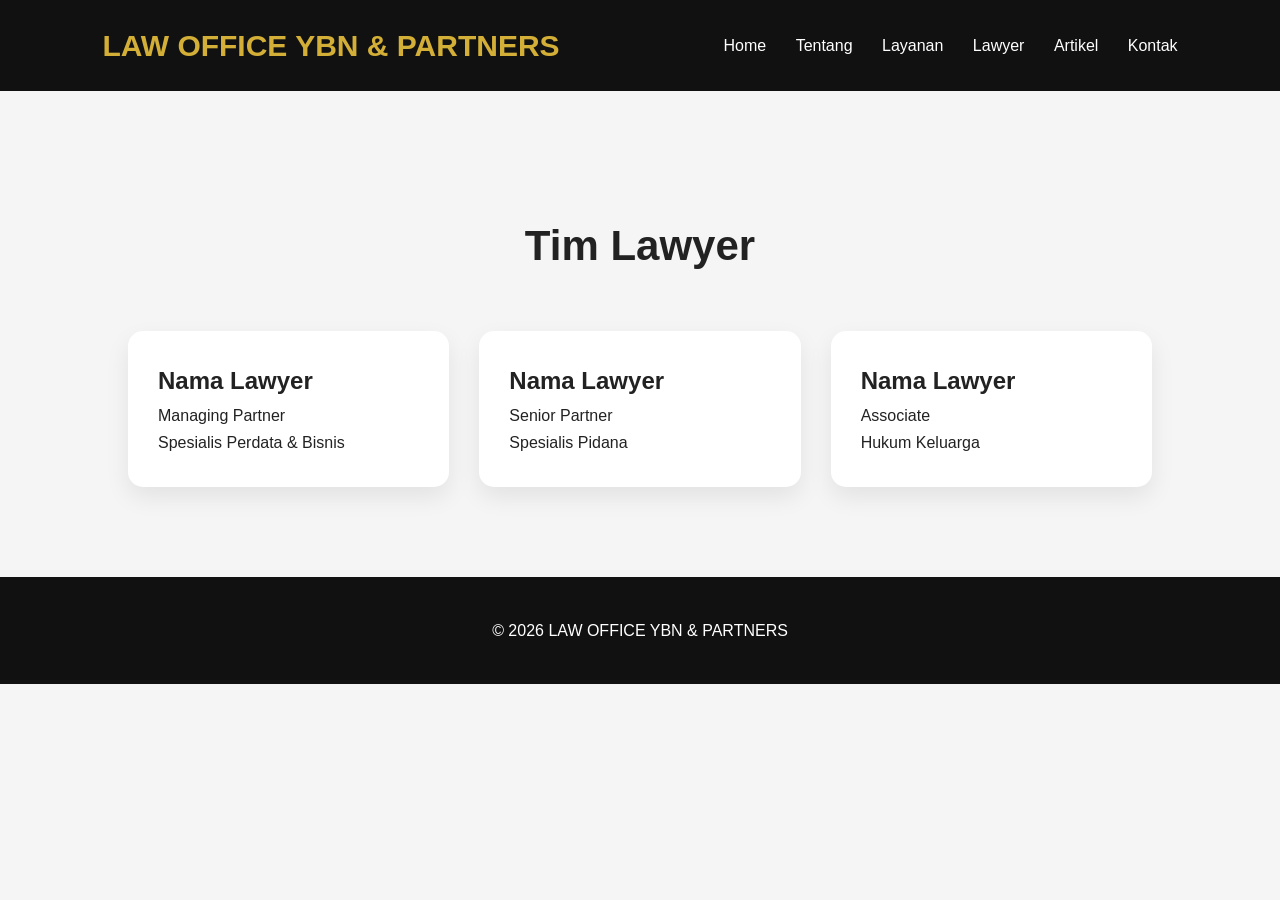
==== lawyers.html @ fd160b91 "Menghubungkan index dengan CSS" ====
<!DOCTYPE html>
<html lang="id">
<head>
<meta charset="UTF-8">
<meta name="viewport" content="width=device-width, initial-scale=1.0">

<title>Tim Lawyer | LAW OFFICE YBN & PARTNERS</title>

<link rel="stylesheet" href="css/style.css">

</head>

<body>

<header>

<div class="logo">
LAW OFFICE YBN & PARTNERS
</div>

<nav>

<a href="index.html">Home</a>
<a href="about.html">Tentang</a>
<a href="services.html">Layanan</a>
<a href="lawyers.html">Lawyer</a>
<a href="articles.html">Artikel</a>
<a href="contact.html">Kontak</a>

</nav>

</header>

<section style="margin-top:120px;">

<h1 class="title">
Tim Lawyer
</h1>

<div class="cards">

<div class="card">
<h2>Nama Lawyer</h2>
<p>Managing Partner</p>
<p>Spesialis Perdata & Bisnis</p>
</div>

<div class="card">
<h2>Nama Lawyer</h2>
<p>Senior Partner</p>
<p>Spesialis Pidana</p>
</div>

<div class="card">
<h2>Nama Lawyer</h2>
<p>Associate</p>
<p>Hukum Keluarga</p>
</div>

</div>

</section>

<footer>

© 2026 LAW OFFICE YBN & PARTNERS

</footer>

<script src="js/script.js"></script>

</body>
</html>
---- css/style.css ----
/* ===========================
   LAW OFFICE YBN & PARTNERS
=========================== */

*{
    margin:0;
    padding:0;
    box-sizing:border-box;
    font-family:Arial,Helvetica,sans-serif;
}

html{
    scroll-behavior:smooth;
}

body{
    background:#f5f5f5;
    color:#222;
    line-height:1.7;
}

header{
    position:fixed;
    width:100%;
    top:0;
    left:0;
    z-index:999;
    display:flex;
    justify-content:space-between;
    align-items:center;
    padding:20px 8%;
    background:#111;
}

.logo{
    color:#d4af37;
    font-size:30px;
    font-weight:bold;
}

nav a{
    color:white;
    text-decoration:none;
    margin-left:25px;
    transition:.3s;
}

nav a:hover{
    color:#d4af37;
}

.hero{
    height:100vh;
    display:flex;
    justify-content:center;
    align-items:center;
    text-align:center;
    color:white;
background:
linear-gradient(rgba(0,0,0,.65),rgba(0,0,0,.65)),
url("../images/hero.jpg");
    background-size:cover;
    background-position:center;
}

.hero h1{
    font-size:65px;
    margin-bottom:20px;
}

.hero p{
    font-size:22px;
    margin-bottom:35px;
}

.button{
    display:inline-block;
    background:#d4af37;
    color:black;
    text-decoration:none;
    padding:15px 40px;
    border-radius:8px;
    font-weight:bold;
}

section{
    padding:90px 10%;
}

.title{
    text-align:center;
    font-size:42px;
    margin-bottom:50px;
}

.cards{
    display:grid;
    grid-template-columns:repeat(auto-fit,minmax(250px,1fr));
    gap:30px;
}

.card{
    background:white;
    padding:30px;
    border-radius:15px;
    box-shadow:0 10px 25px rgba(0,0,0,.08);
    transition:.3s;
}

.card:hover{
    transform:translateY(-8px);
}

footer{
    background:#111;
    color:white;
    text-align:center;
    padding:40px;
}
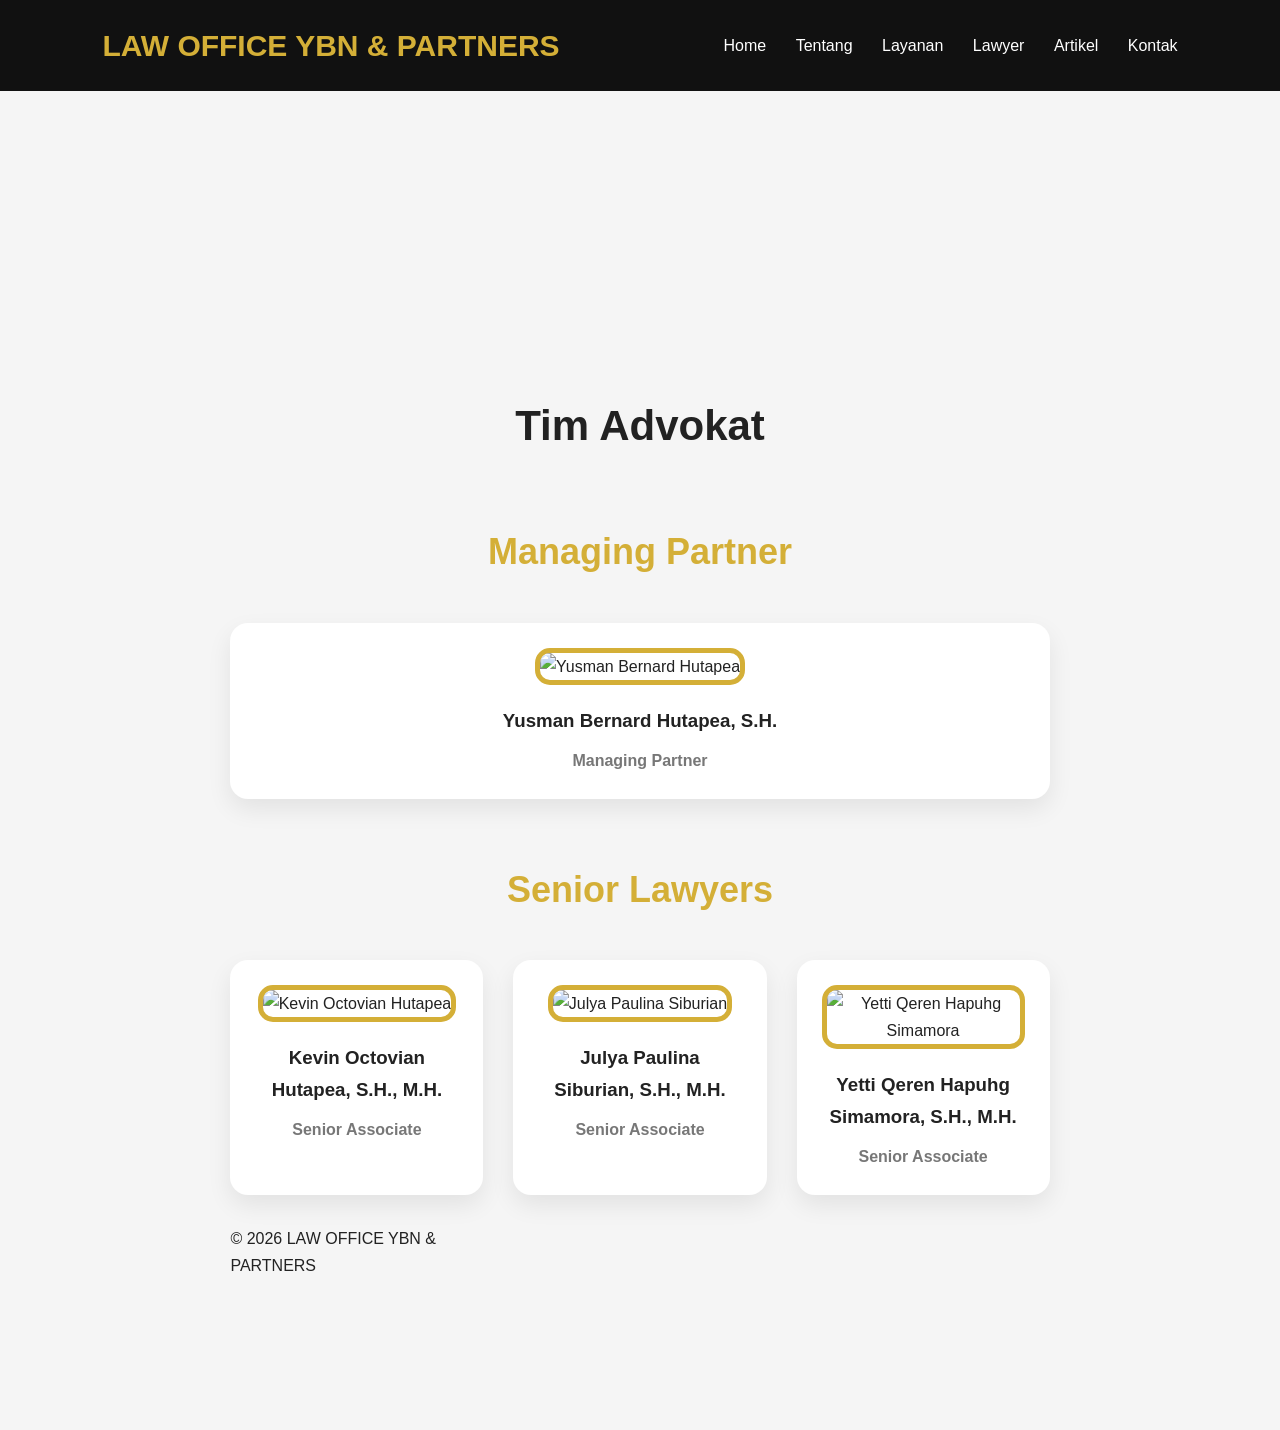
==== commit a9152a17: "Update lawyer names and section titles in HTML" ====
--- a/lawyers.html
+++ b/lawyers.html
@@ -32,36 +32,85 @@
 </header>
 
 <section style="margin-top:120px;">
+<section class="team-page">
 
 <h1 class="title">
-Tim Lawyer
+Tim Advokat
 </h1>
+
+<!-- Managing Partner -->
+
+<h2 class="section-title">
+Managing Partner
+</h2>
 
 <div class="cards">
 
-<div class="card">
-<h2>Nama Lawyer</h2>
-<p>Managing Partner</p>
-<p>Spesialis Perdata & Bisnis</p>
-</div>
+<div class="lawyer-card">
 
-<div class="card">
-<h2>Nama Lawyer</h2>
-<p>Senior Partner</p>
-<p>Spesialis Pidana</p>
-</div>
+<img src="images/lawyers/managing-partner.jpg" alt="Yusman Bernard Hutapea">
 
-<div class="card">
-<h2>Nama Lawyer</h2>
-<p>Associate</p>
-<p>Hukum Keluarga</p>
+<h3>
+Yusman Bernard Hutapea, S.H.
+</h3>
+
+<p>
+Managing Partner
+</p>
+
 </div>
 
 </div>
 
-</section>
+<!-- Senior Lawyers -->
 
-<footer>
+<h2 class="section-title">
+Senior Lawyers
+</h2>
+
+<div class="cards">
+
+<div class="lawyer-card">
+
+<img src="images/lawyers/kevin.jpg" alt="Kevin Octovian Hutapea">
+
+<h3>
+Kevin Octovian Hutapea, S.H., M.H.
+</h3>
+
+<p>
+Senior Associate
+</p>
+
+</div>
+
+<div class="lawyer-card">
+
+<img src="images/lawyers/julya.jpg" alt="Julya Paulina Siburian">
+
+<h3>
+Julya Paulina Siburian, S.H., M.H.
+</h3>
+
+<p>
+Senior Associate
+</p>
+
+</div>
+
+<div class="lawyer-card">
+
+<img src="images/lawyers/yetti.jpg" alt="Yetti Qeren Hapuhg Simamora">
+
+<h3>
+Yetti Qeren Hapuhg Simamora, S.H., M.H.
+</h3>
+
+<p>
+Senior Associate
+</p>
+
+</div>
 
 © 2026 LAW OFFICE YBN & PARTNERS
 
--- a/css/style.css
+++ b/css/style.css
@@ -117,3 +117,162 @@
     text-align:center;
     padding:40px;
 }
+.button:hover{
+
+background:#b88d1b;
+
+color:white;
+
+transition:.3s;
+
+}
+
+nav a:hover{
+
+color:#d4af37;
+
+}
+
+.card:hover{
+
+transform:translateY(-10px);
+
+transition:.4s;
+
+}
+
+.team-page{
+
+margin-top:120px;
+
+padding:60px 10%;
+
+}
+
+.section-title{
+
+text-align:center;
+
+font-size:36px;
+
+margin:60px 0 40px;
+
+color:#d4af37;
+
+}
+
+.managing{
+
+display:grid;
+
+grid-template-columns:350px 1fr;
+
+gap:40px;
+
+align-items:center;
+
+margin-bottom:70px;
+
+background:white;
+
+padding:35px;
+
+border-radius:20px;
+
+box-shadow:0 15px 30px rgba(0,0,0,.08);
+
+}
+
+.managing img{
+
+width:100%;
+
+border-radius:15px;
+
+border:6px solid #d4af37;
+
+}
+
+.managing h2{
+
+margin-bottom:10px;
+
+}
+
+.managing h4{
+
+color:#d4af37;
+
+margin-bottom:20px;
+
+}
+
+.lawyer-card{
+
+background:white;
+
+padding:25px;
+
+border-radius:18px;
+
+text-align:center;
+
+box-shadow:0 10px 25px rgba(0,0,0,.08);
+
+transition:.3s;
+
+}
+
+.lawyer-card img{
+
+width:220px;
+
+height:220px;
+
+object-fit:cover;
+
+border-radius:15px;
+
+border:5px solid #d4af37;
+
+margin-bottom:20px;
+
+}
+
+.lawyer-card:hover{
+
+transform:translateY(-10px);
+
+}
+
+.lawyer-card h3{
+
+margin-bottom:10px;
+
+}
+
+.lawyer-card p{
+
+color:#777;
+
+font-weight:bold;
+
+}
+
+@media(max-width:900px){
+
+.managing{
+
+grid-template-columns:1fr;
+
+}
+
+.lawyer-card img{
+
+width:180px;
+
+height:180px;
+
+}
+
+}
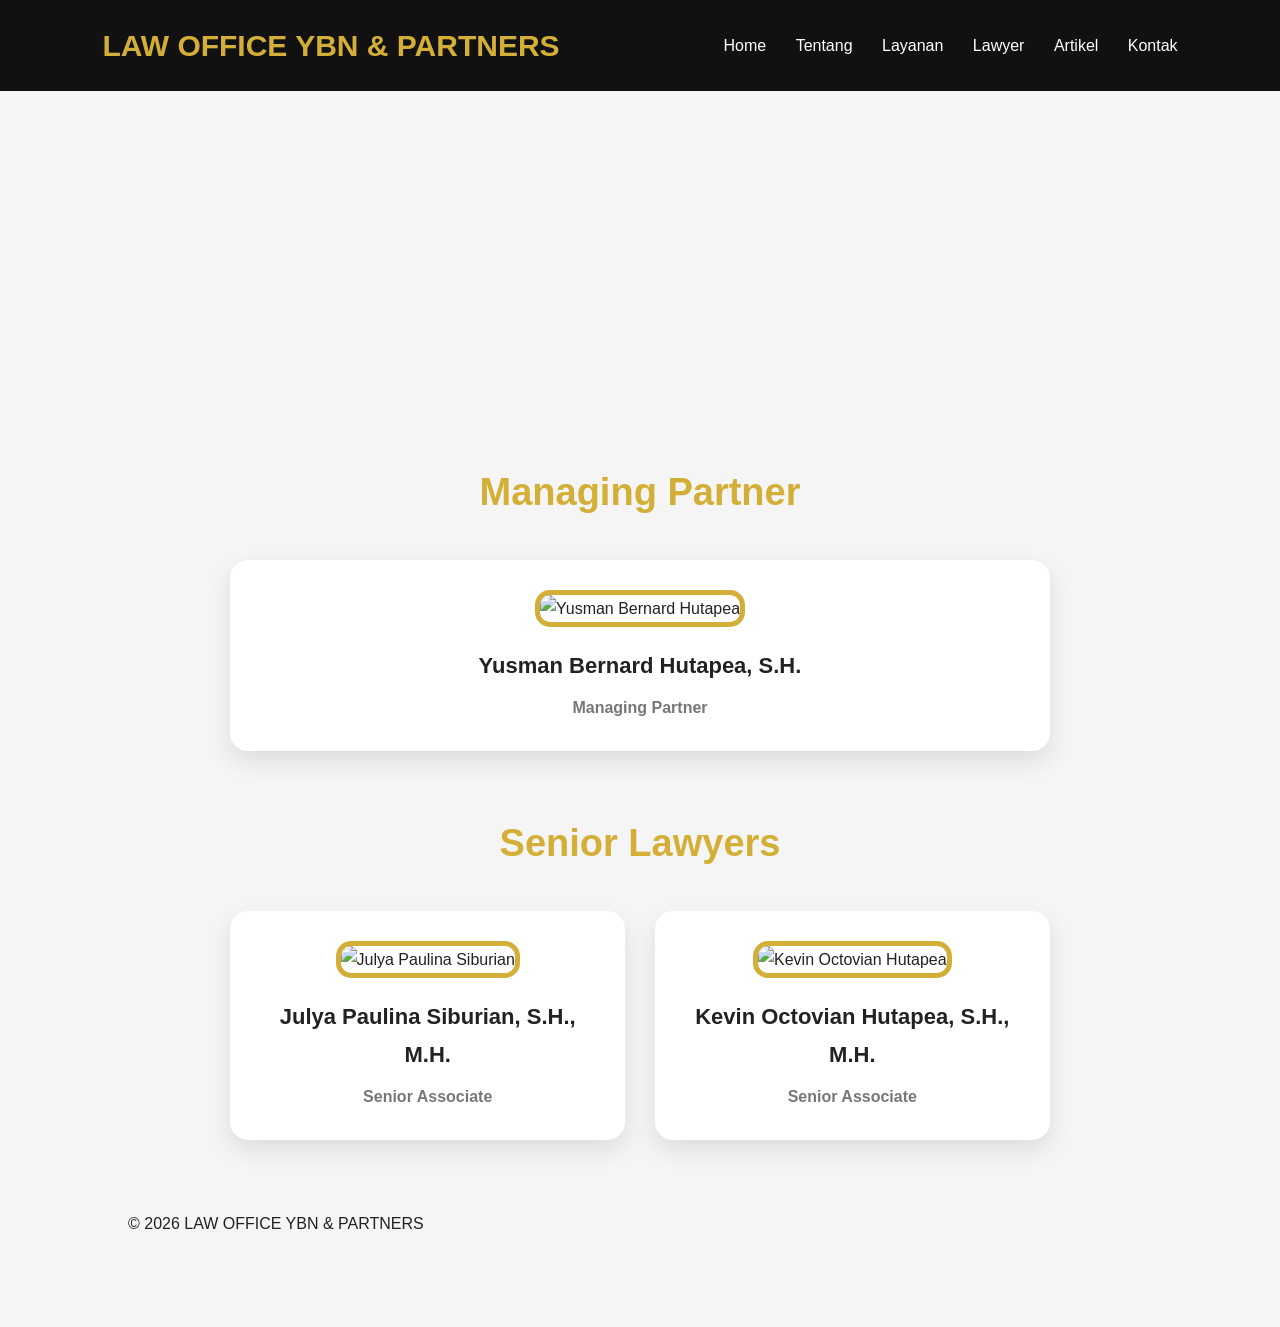
==== commit 1de48293: "Update lawyer profiles and section titles" ====
--- a/lawyers.html
+++ b/lawyers.html
@@ -34,82 +34,39 @@
 <section style="margin-top:120px;">
 <section class="team-page">
 
-<h1 class="title">
-Tim Advokat
-</h1>
-
-<!-- Managing Partner -->
-
-<h2 class="section-title">
-Managing Partner
-</h2>
+<h2 class="section-title">Managing Partner</h2>
 
 <div class="cards">
 
 <div class="lawyer-card">
+<img src="gambar/pengacara/yusman.jpg" alt="Yusman Bernard Hutapea">
+<h3>Yusman Bernard Hutapea, S.H.</h3>
+<p>Managing Partner</p>
+</div>
 
-<img src="images/lawyers/managing-partner.jpg" alt="Yusman Bernard Hutapea">
+</div>
 
-<h3>
-Yusman Bernard Hutapea, S.H.
-</h3>
+<h2 class="section-title">Senior Lawyers</h2>
 
-<p>
-Managing Partner
-</p>
+<div class="cards">
+
+<div class="lawyer-card">
+<img src="gambar/pengacara/julya.jpg" alt="Julya Paulina Siburian">
+<h3>Julya Paulina Siburian, S.H., M.H.</h3>
+<p>Senior Associate</p>
+</div>
+
+<div class="lawyer-card">
+<img src="gambar/pengacara/kevin.jpg" alt="Kevin Octovian Hutapea">
+<h3>Kevin Octovian Hutapea, S.H., M.H.</h3>
+<p>Senior Associate</p>
 
 </div>
 
 </div>
 
-<!-- Senior Lawyers -->
-
-<h2 class="section-title">
-Senior Lawyers
-</h2>
-
-<div class="cards">
-
-<div class="lawyer-card">
-
-<img src="images/lawyers/kevin.jpg" alt="Kevin Octovian Hutapea">
-
-<h3>
-Kevin Octovian Hutapea, S.H., M.H.
-</h3>
-
-<p>
-Senior Associate
-</p>
-
-</div>
-
-<div class="lawyer-card">
-
-<img src="images/lawyers/julya.jpg" alt="Julya Paulina Siburian">
-
-<h3>
-Julya Paulina Siburian, S.H., M.H.
-</h3>
-
-<p>
-Senior Associate
-</p>
-
-</div>
-
-<div class="lawyer-card">
-
-<img src="images/lawyers/yetti.jpg" alt="Yetti Qeren Hapuhg Simamora">
-
-<h3>
-Yetti Qeren Hapuhg Simamora, S.H., M.H.
-</h3>
-
-<p>
-Senior Associate
-</p>
-
+</section>
+  
 </div>
 
 © 2026 LAW OFFICE YBN & PARTNERS
--- a/css/style.css
+++ b/css/style.css
@@ -161,118 +161,56 @@
 
 }
 
-.managing{
-
-display:grid;
-
-grid-template-columns:350px 1fr;
-
-gap:40px;
-
-align-items:center;
-
-margin-bottom:70px;
-
-background:white;
-
-padding:35px;
-
-border-radius:20px;
-
-box-shadow:0 15px 30px rgba(0,0,0,.08);
-
-}
-
-.managing img{
-
-width:100%;
-
-border-radius:15px;
-
-border:6px solid #d4af37;
-
-}
-
-.managing h2{
-
-margin-bottom:10px;
-
-}
-
-.managing h4{
-
-color:#d4af37;
-
-margin-bottom:20px;
-
+.team-page{
+    margin-top:120px;
+    padding:70px 10%;
+}
+
+.section-title{
+    text-align:center;
+    color:#d4af37;
+    font-size:38px;
+    margin:60px 0 35px;
+    font-weight:bold;
 }
 
 .lawyer-card{
-
-background:white;
-
-padding:25px;
-
-border-radius:18px;
-
-text-align:center;
-
-box-shadow:0 10px 25px rgba(0,0,0,.08);
-
-transition:.3s;
-
+    background:#fff;
+    border-radius:18px;
+    padding:30px;
+    text-align:center;
+    box-shadow:0 10px 25px rgba(0,0,0,.1);
+    transition:.3s;
+}
+
+.lawyer-card:hover{
+    transform:translateY(-10px);
 }
 
 .lawyer-card img{
-
-width:220px;
-
-height:220px;
-
-object-fit:cover;
-
-border-radius:15px;
-
-border:5px solid #d4af37;
-
-margin-bottom:20px;
-
-}
-
-.lawyer-card:hover{
-
-transform:translateY(-10px);
-
+    width:220px;
+    height:220px;
+    object-fit:cover;
+    border:5px solid #d4af37;
+    border-radius:15px;
+    margin-bottom:20px;
 }
 
 .lawyer-card h3{
-
-margin-bottom:10px;
-
+    margin-bottom:10px;
+    font-size:22px;
 }
 
 .lawyer-card p{
-
-color:#777;
-
-font-weight:bold;
-
-}
-
-@media(max-width:900px){
-
-.managing{
-
-grid-template-columns:1fr;
-
-}
+    color:#777;
+    font-weight:bold;
+}
+
+@media(max-width:768px){
 
 .lawyer-card img{
-
-width:180px;
-
-height:180px;
-
-}
-
-}
+    width:180px;
+    height:180px;
+}
+
+}
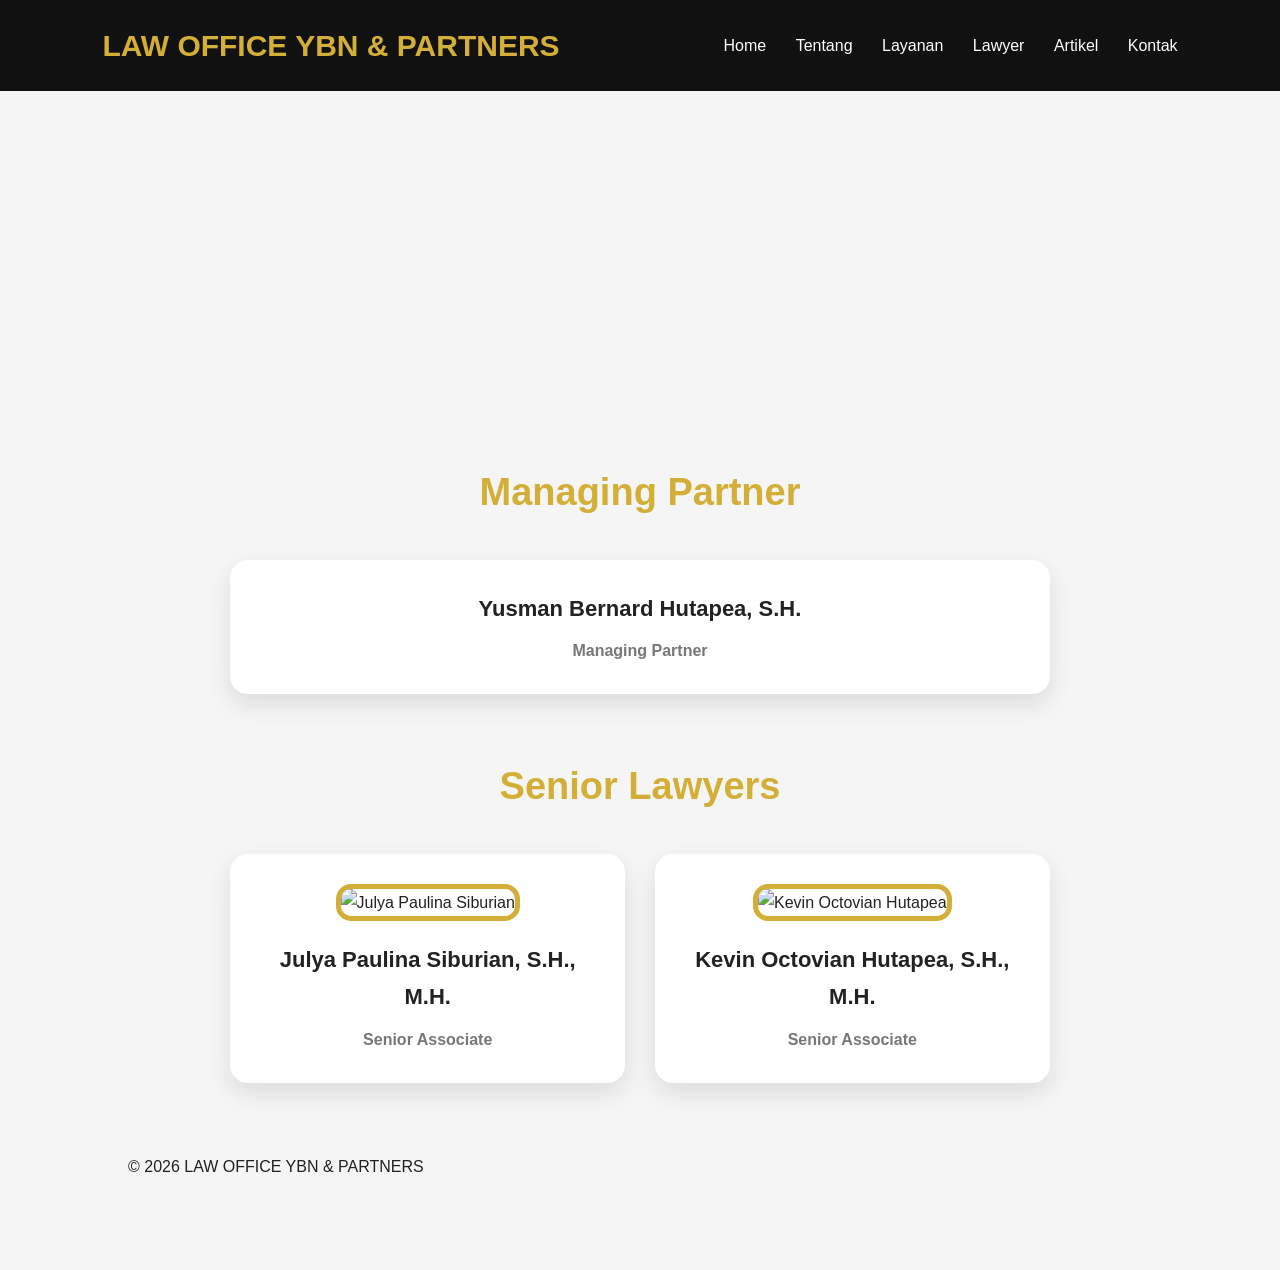
==== commit f647b677: "Update lawyer card for Yusman Bernard Hutapea" ====
--- a/lawyers.html
+++ b/lawyers.html
@@ -39,7 +39,7 @@
 <div class="cards">
 
 <div class="lawyer-card">
-<img src="gambar/pengacara/yusman.jpg" alt="Yusman Bernard Hutapea">
+
 <h3>Yusman Bernard Hutapea, S.H.</h3>
 <p>Managing Partner</p>
 </div>
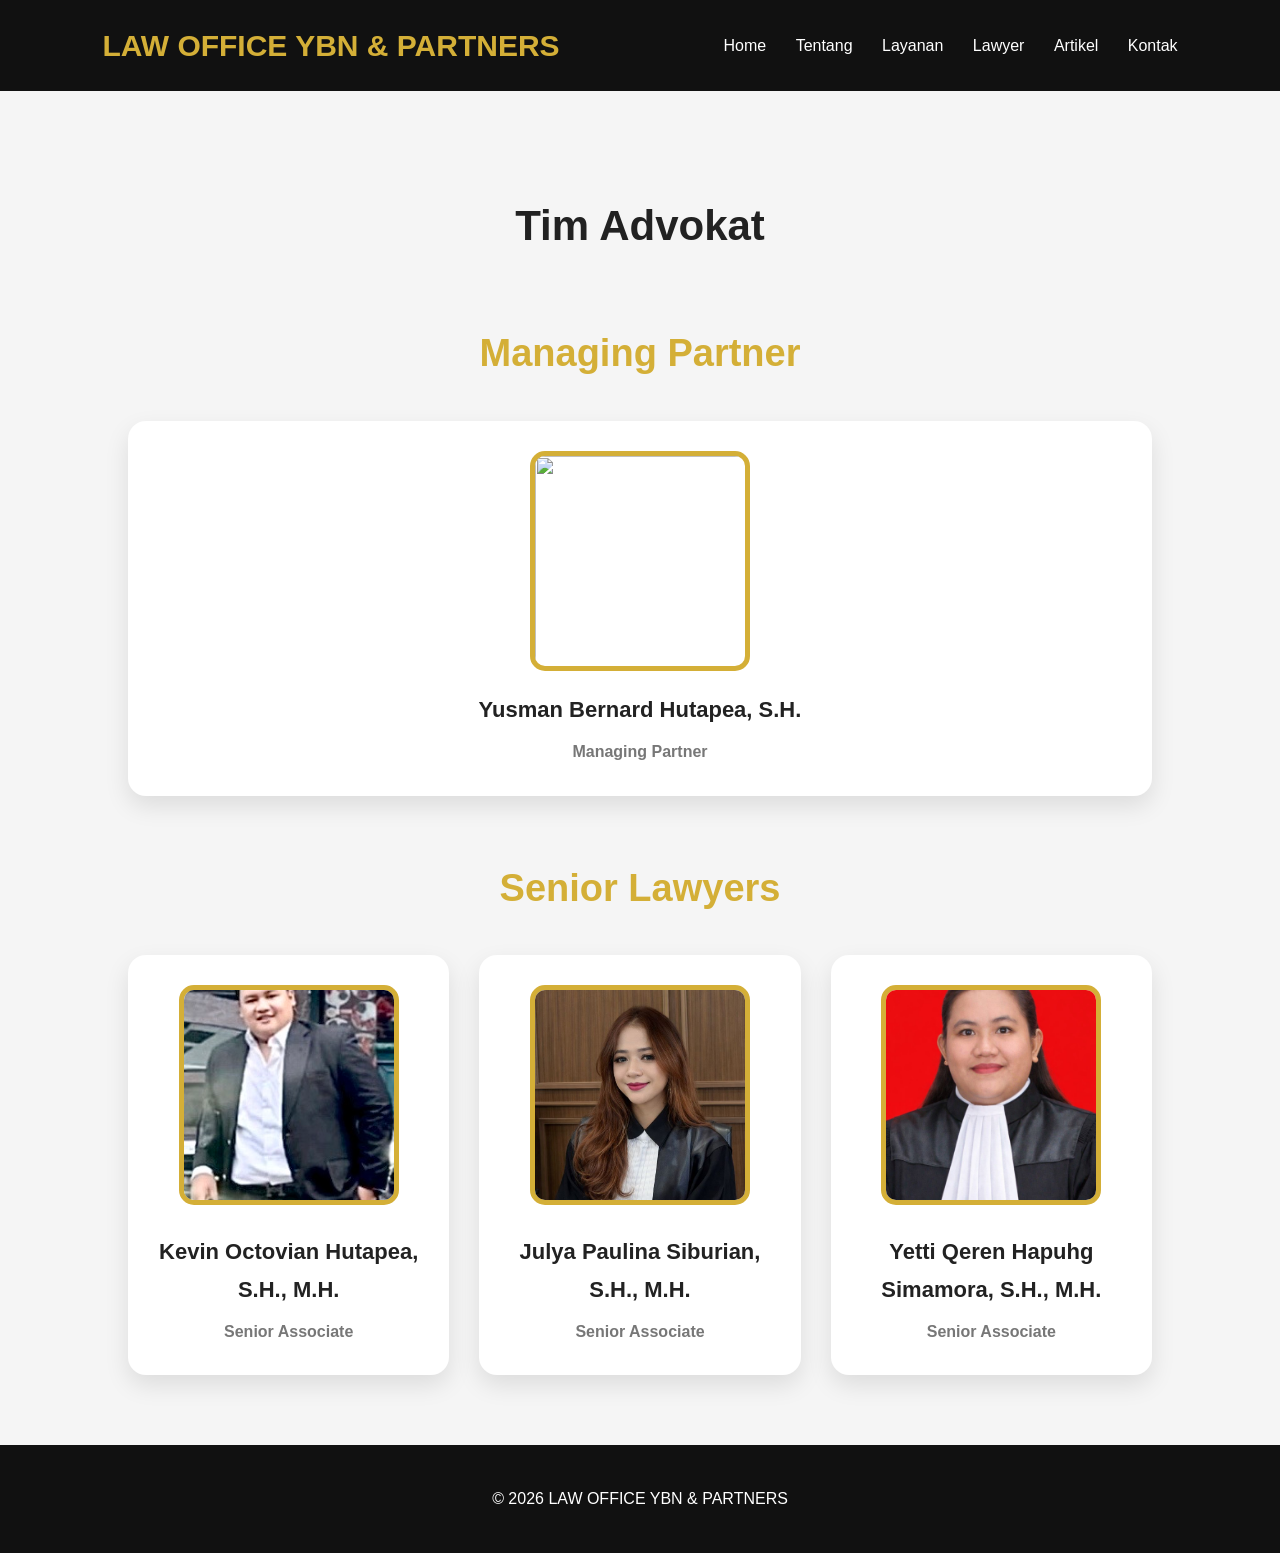
==== commit 95195b5f: "Update lawyers.html" ====
--- a/lawyers.html
+++ b/lawyers.html
@@ -1,10 +1,12 @@
 <!DOCTYPE html>
 <html lang="id">
+
 <head>
+
 <meta charset="UTF-8">
 <meta name="viewport" content="width=device-width, initial-scale=1.0">
 
-<title>Tim Lawyer | LAW OFFICE YBN & PARTNERS</title>
+<title>Lawyer | LAW OFFICE YBN & PARTNERS</title>
 
 <link rel="stylesheet" href="css/style.css">
 
@@ -31,49 +33,92 @@
 
 </header>
 
-<section style="margin-top:120px;">
 <section class="team-page">
 
-<h2 class="section-title">Managing Partner</h2>
+<h1 class="title">
+Tim Advokat
+</h1>
+
+<h2 class="section-title">
+Managing Partner
+</h2>
 
 <div class="cards">
 
 <div class="lawyer-card">
 
-<h3>Yusman Bernard Hutapea, S.H.</h3>
-<p>Managing Partner</p>
+<img src="images/lawyers/managing-partner.jpg">
+
+<h3>
+Yusman Bernard Hutapea, S.H.
+</h3>
+
+<p>
+Managing Partner
+</p>
+
 </div>
 
 </div>
 
-<h2 class="section-title">Senior Lawyers</h2>
+<h2 class="section-title">
+Senior Lawyers
+</h2>
 
 <div class="cards">
 
 <div class="lawyer-card">
-<img src="gambar/pengacara/julya.jpg" alt="Julya Paulina Siburian">
-<h3>Julya Paulina Siburian, S.H., M.H.</h3>
-<p>Senior Associate</p>
+
+<img src="images/lawyers/kevin.jpg">
+
+<h3>
+Kevin Octovian Hutapea, S.H., M.H.
+</h3>
+
+<p>
+Senior Associate
+</p>
+
 </div>
 
 <div class="lawyer-card">
-<img src="gambar/pengacara/kevin.jpg" alt="Kevin Octovian Hutapea">
-<h3>Kevin Octovian Hutapea, S.H., M.H.</h3>
-<p>Senior Associate</p>
+
+<img src="images/lawyers/julya.jpg">
+
+<h3>
+Julya Paulina Siburian, S.H., M.H.
+</h3>
+
+<p>
+Senior Associate
+</p>
+
+</div>
+
+<div class="lawyer-card">
+
+<img src="images/lawyers/yetti.jpg">
+
+<h3>
+Yetti Qeren Hapuhg Simamora, S.H., M.H.
+</h3>
+
+<p>
+Senior Associate
+</p>
 
 </div>
 
 </div>
 
 </section>
-  
-</div>
+
+<footer>
 
 © 2026 LAW OFFICE YBN & PARTNERS
 
 </footer>
 
-<script src="js/script.js"></script>
+</body>
 
-</body>
 </html>
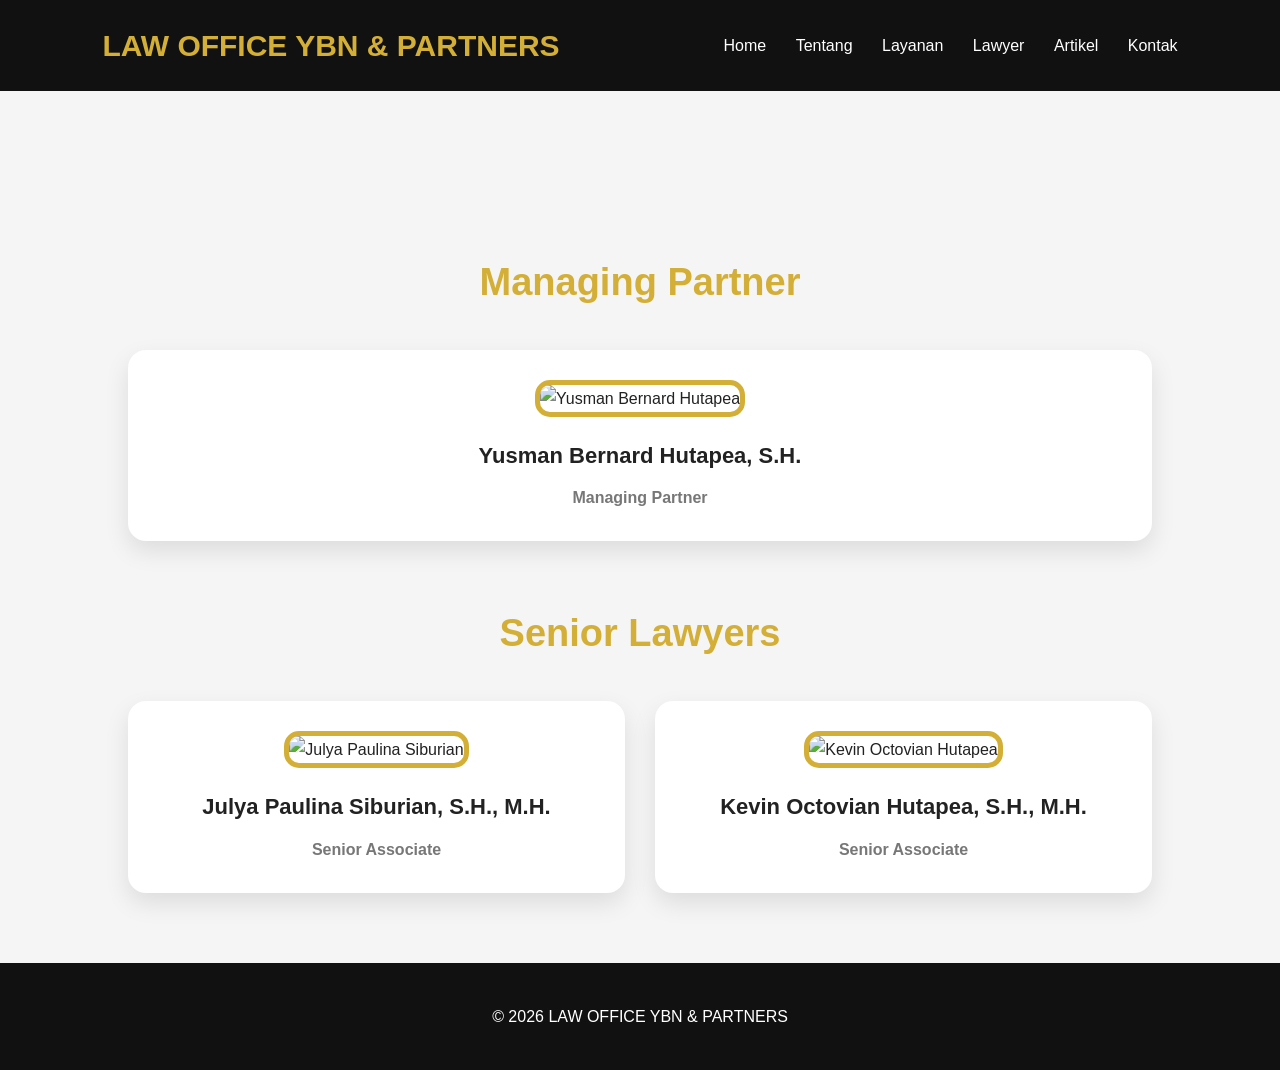
==== commit 48614a23: "Update lawyer images and titles in lawyers.html" ====
--- a/lawyers.html
+++ b/lawyers.html
@@ -35,78 +35,32 @@
 
 <section class="team-page">
 
-<h1 class="title">
-Tim Advokat
-</h1>
-
-<h2 class="section-title">
-Managing Partner
-</h2>
+<h2 class="section-title">Managing Partner</h2>
 
 <div class="cards">
 
 <div class="lawyer-card">
-
-<img src="images/lawyers/managing-partner.jpg">
-
-<h3>
-Yusman Bernard Hutapea, S.H.
-</h3>
-
-<p>
-Managing Partner
-</p>
-
+<img src="gambar/pengacara/yusman.jpg" alt="Yusman Bernard Hutapea">
+<h3>Yusman Bernard Hutapea, S.H.</h3>
+<p>Managing Partner</p>
 </div>
 
 </div>
 
-<h2 class="section-title">
-Senior Lawyers
-</h2>
+<h2 class="section-title">Senior Lawyers</h2>
 
 <div class="cards">
 
 <div class="lawyer-card">
-
-<img src="images/lawyers/kevin.jpg">
-
-<h3>
-Kevin Octovian Hutapea, S.H., M.H.
-</h3>
-
-<p>
-Senior Associate
-</p>
-
+<img src="gambar/pengacara/julya.jpg" alt="Julya Paulina Siburian">
+<h3>Julya Paulina Siburian, S.H., M.H.</h3>
+<p>Senior Associate</p>
 </div>
 
 <div class="lawyer-card">
-
-<img src="images/lawyers/julya.jpg">
-
-<h3>
-Julya Paulina Siburian, S.H., M.H.
-</h3>
-
-<p>
-Senior Associate
-</p>
-
-</div>
-
-<div class="lawyer-card">
-
-<img src="images/lawyers/yetti.jpg">
-
-<h3>
-Yetti Qeren Hapuhg Simamora, S.H., M.H.
-</h3>
-
-<p>
-Senior Associate
-</p>
-
+<img src="gambar/pengacara/kevin.jpg" alt="Kevin Octovian Hutapea">
+<h3>Kevin Octovian Hutapea, S.H., M.H.</h3>
+<p>Senior Associate</p>
 </div>
 
 </div>
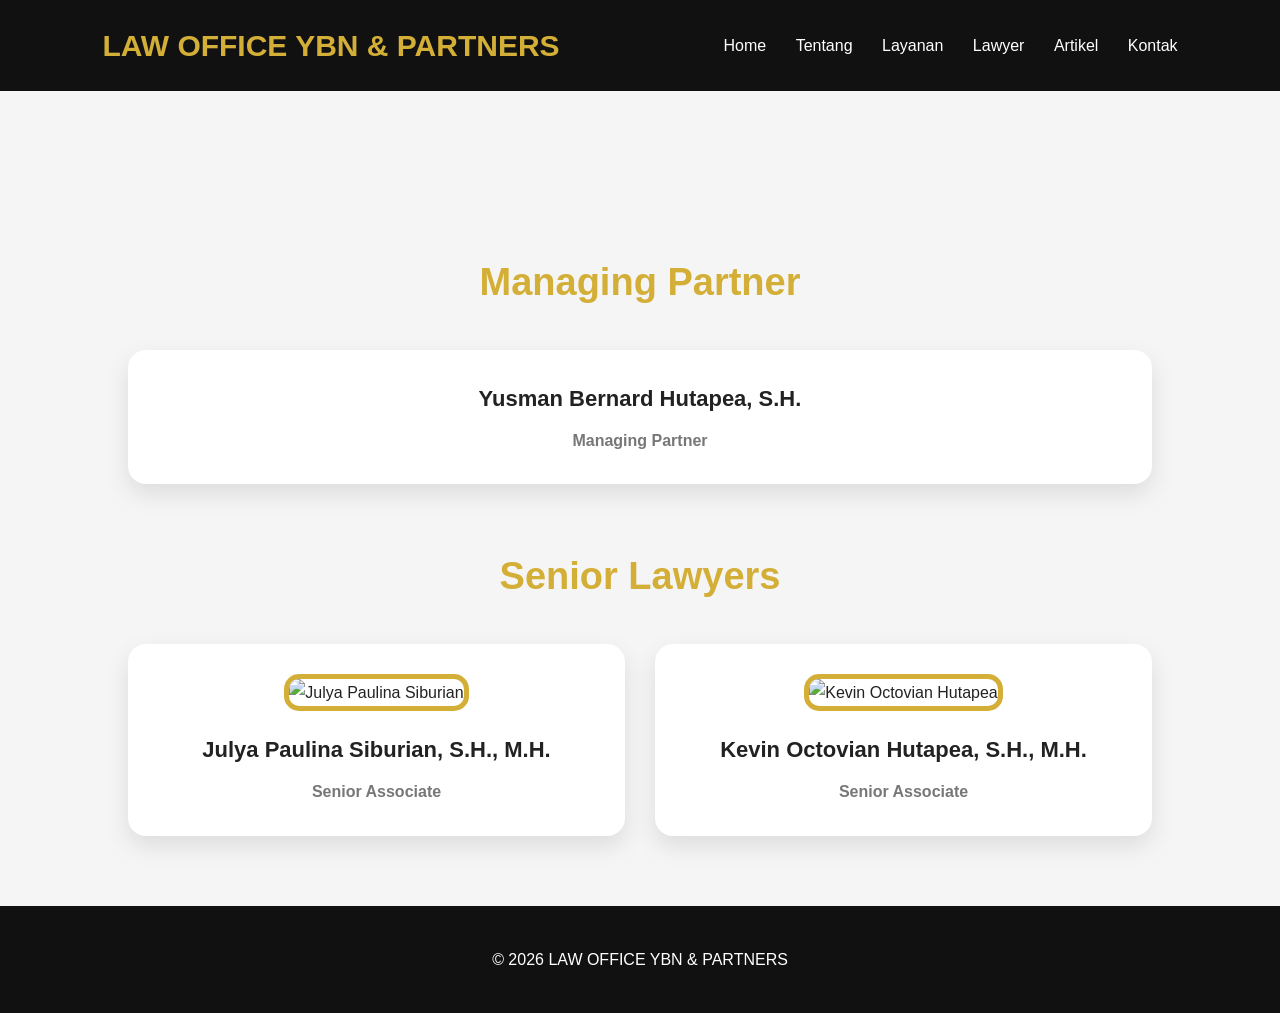
==== commit 15cf717d: "Update lawyer card for Yusman Bernard Hutapea" ====
--- a/lawyers.html
+++ b/lawyers.html
@@ -40,7 +40,7 @@
 <div class="cards">
 
 <div class="lawyer-card">
-<img src="gambar/pengacara/yusman.jpg" alt="Yusman Bernard Hutapea">
+
 <h3>Yusman Bernard Hutapea, S.H.</h3>
 <p>Managing Partner</p>
 </div>
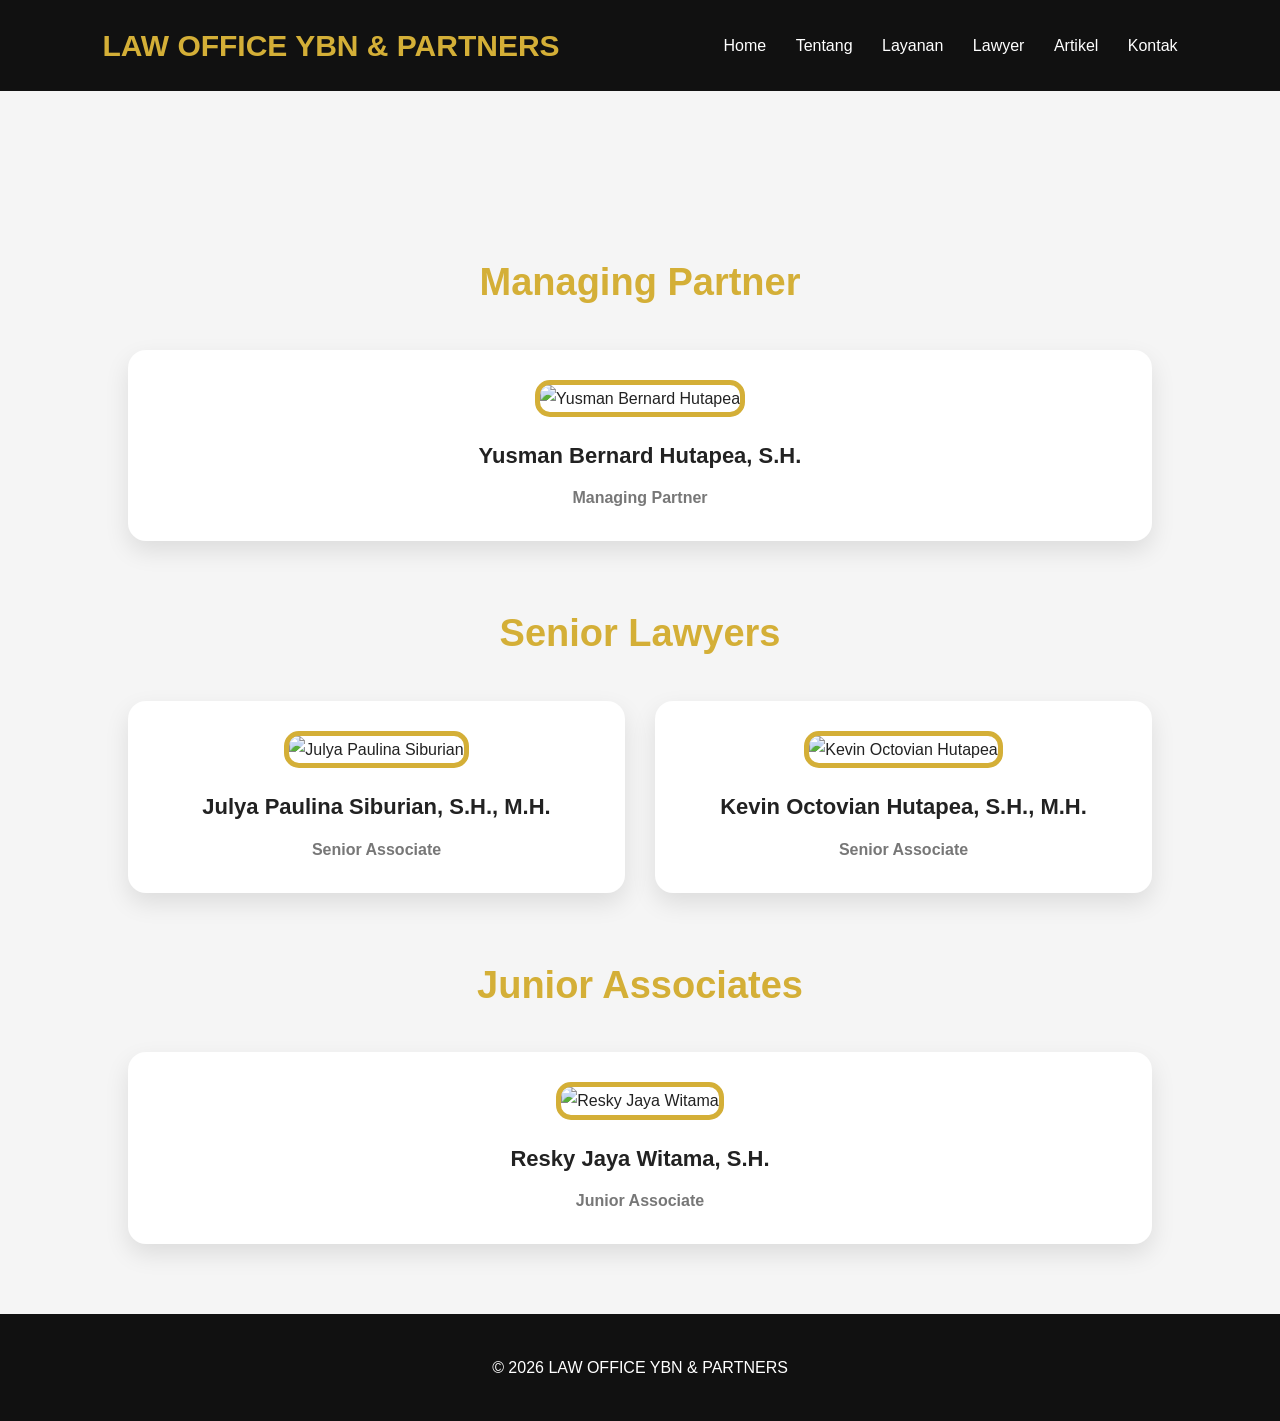
==== commit 61ace994: "Add Junior Associates section to lawyers.html Added a new section for Junior Associates with details" ====
--- a/lawyers.html
+++ b/lawyers.html
@@ -40,7 +40,7 @@
 <div class="cards">
 
 <div class="lawyer-card">
-
+<img src="gambar/pengacara/yusman.jpg" alt="Yusman Bernard Hutapea">
 <h3>Yusman Bernard Hutapea, S.H.</h3>
 <p>Managing Partner</p>
 </div>
@@ -65,6 +65,21 @@
 
 </div>
 
+<h2 class="section-title">Junior Associates</h2>
+
+<div class="cards">
+
+<div class="lawyer-card">
+<img src="gambar/pengacara/resky.jpg" alt="Resky Jaya Witama">
+<h3>Resky Jaya Witama, S.H.</h3>
+<p>Junior Associate</p>
+</div>
+
+</div>
+
+</section>
+</div>
+
 </section>
 
 <footer>
